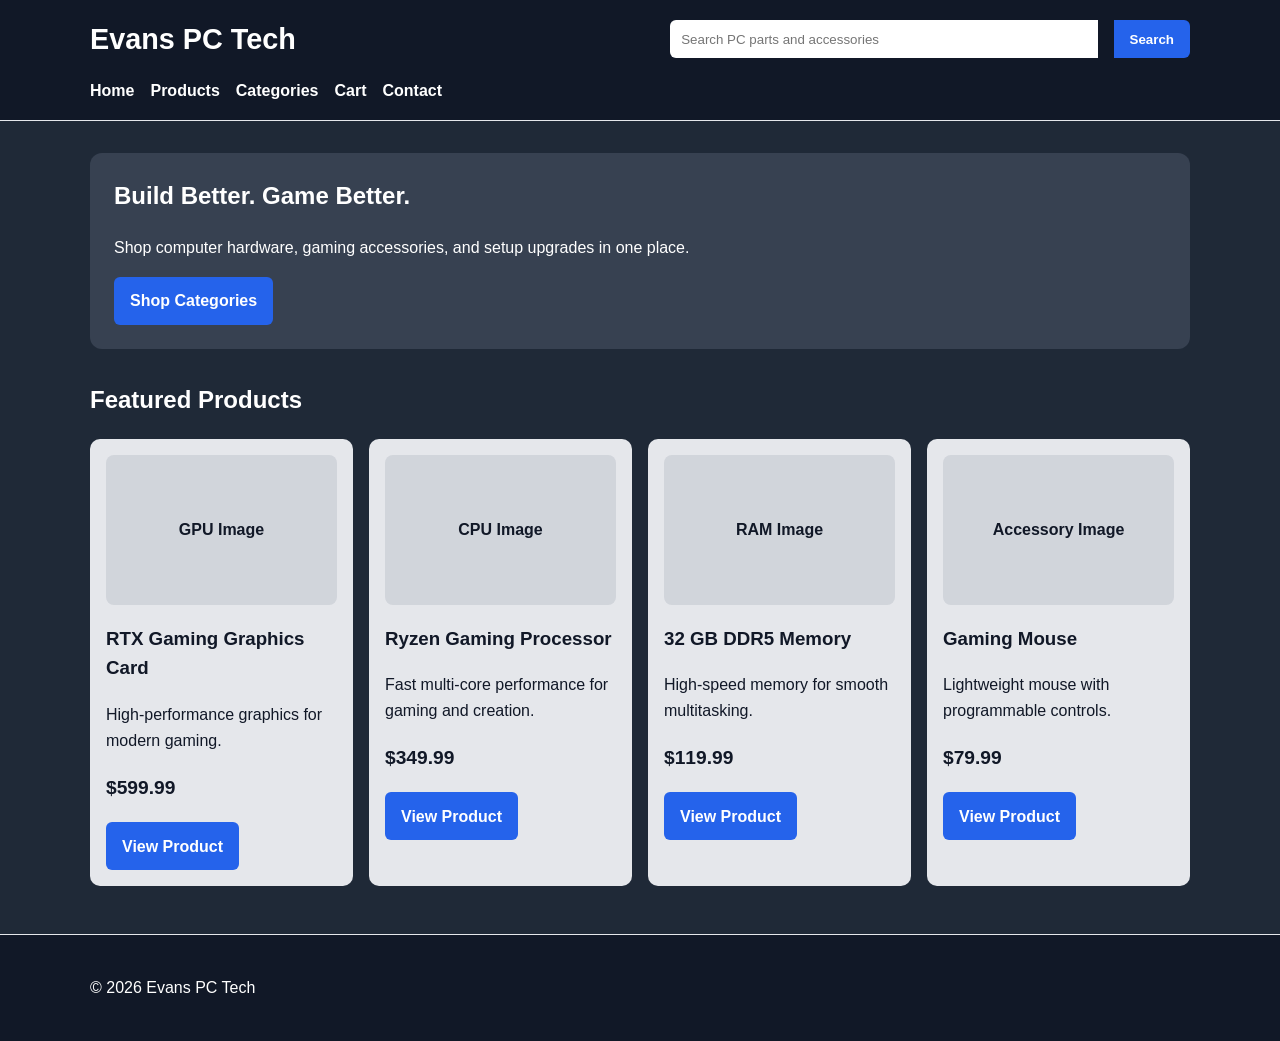
==== index.html @ f806ec55 "Add files via upload" ====
<!DOCTYPE html>
<html lang="en">
<head>
  <meta charset="UTF-8">
  <meta name="viewport" content="width=device-width, initial-scale=1.0">
  <title>Home | Evans PC Tech</title>
  <link rel="stylesheet" href="styles.css">
</head>
<body>
<header>
  <div class="header-inner">
    <div class="brand-row">
      <h1 class="site-title">Evans PC Tech</h1>
      <form class="search-bar" action="products.html" method="get">
        <label for="site-search" class="sr-only">Search products</label>
        <input id="site-search" name="q" type="search" placeholder="Search PC parts and accessories">
        <button type="submit">Search</button>
      </form>
    </div>
    <nav aria-label="Main navigation">
      <ul>
        <li><a href="index.html">Home</a></li>
        <li><a href="products.html">Products</a></li>
        <li><a href="categories.html">Categories</a></li>
        <li><a href="cart.html">Cart</a></li>
        <li><a href="contact.html">Contact</a></li>
      </ul>
    </nav>
  </div>
</header>

<main>
  <section class="hero">
    <h2>Build Better. Game Better.</h2>
    <p>Shop computer hardware, gaming accessories, and setup upgrades in one place.</p>
    <a class="button" href="categories.html">Shop Categories</a>
  </section>

  <section aria-labelledby="featured-heading">
    <h2 id="featured-heading">Featured Products</h2>
    <div class="card-grid">
      <article class="product-card">
        <div class="product-image">GPU Image</div>
        <h3>RTX Gaming Graphics Card</h3>
        <p>High-performance graphics for modern gaming.</p>
        <p class="price">$599.99</p>
        <a class="button" href="product.html">View Product</a>
      </article>
      <article class="product-card">
        <div class="product-image">CPU Image</div>
        <h3>Ryzen Gaming Processor</h3>
        <p>Fast multi-core performance for gaming and creation.</p>
        <p class="price">$349.99</p>
        <a class="button" href="product.html">View Product</a>
      </article>
      <article class="product-card">
        <div class="product-image">RAM Image</div>
        <h3>32 GB DDR5 Memory</h3>
        <p>High-speed memory for smooth multitasking.</p>
        <p class="price">$119.99</p>
        <a class="button" href="product.html">View Product</a>
      </article>
      <article class="product-card">
        <div class="product-image">Accessory Image</div>
        <h3>Gaming Mouse</h3>
        <p>Lightweight mouse with programmable controls.</p>
        <p class="price">$79.99</p>
        <a class="button" href="product.html">View Product</a>
      </article>
    </div>
  </section>

</main>
<footer>
  <div class="footer-inner">
    <p>&copy; 2026 Evans PC Tech</p>
  </div>
</footer>

</body>
</html>
---- styles.css ----
* {
    box-sizing: border-box;
}

body {
    margin: 0;
    font-family: Arial, Helvetica, sans-serif;
    background-color: #1F2937;
    color: #FFFFFF;
    line-height: 1.6;
}

a {
    color: inherit;
}

header {
    background-color: #111827;
    border-bottom: 1px solid #E5E7EB;
}

.header-inner,
main,
.footer-inner {
    width: min(1100px, 92%);
    margin: 0 auto;
}

.header-inner {
    padding: 1rem 0;
}

.brand-row {
    display: flex;
    align-items: center;
    justify-content: space-between;
    gap: 1rem;
    flex-wrap: wrap;
}

.site-title {
    margin: 0;
    font-size: 1.8rem;
}

.search-bar {
    display: flex;
    flex: 1;
    max-width: 520px;
}

.search-bar input {
    flex: 1;
    padding: 0.7rem;
    border: none;
    border-radius: 6px 0 0 6px;
}

.search-bar button {
    border-radius: 0 6px 6px 0;
}

nav ul {
    list-style: none;
    padding: 0;
    margin: 1rem 0 0;
    display: flex;
    gap: 1rem;
    flex-wrap: wrap;
}

nav a {
    text-decoration: none;
    font-weight: bold;
}

nav a:hover,
nav a:focus {
    text-decoration: underline;
}

main {
    padding: 2rem 0 3rem;
}

.hero,
.panel {
    background-color: #374151;
    border-radius: 12px;
    padding: 1.5rem;
    margin-bottom: 2rem;
}

.hero h2,
.panel h2 {
    margin-top: 0;
}

.button,
button {
    display: inline-block;
    background-color: #2563EB;
    color: #FFFFFF;
    border: none;
    padding: 0.7rem 1rem;
    border-radius: 6px;
    text-decoration: none;
    font-weight: bold;
    cursor: pointer;
}

.button:hover,
button:hover,
.button:focus,
button:focus {
    opacity: 0.9;
}

.success {
    color: #22C55E;
    font-weight: bold;
}

.card-grid {
    display: grid;
    grid-template-columns: repeat(4, 1fr);
    gap: 1rem;
}

.product-card,
.category-card {
    background-color: #E5E7EB;
    color: #111827;
    border-radius: 10px;
    padding: 1rem;
}

.product-image {
    background-color: #D1D5DB;
    min-height: 150px;
    border-radius: 8px;
    display: grid;
    place-items: center;
    margin-bottom: 1rem;
    font-weight: bold;
}

.price {
    font-size: 1.2rem;
    font-weight: bold;
}

table {
    width: 100%;
    border-collapse: collapse;
    background-color: #E5E7EB;
    color: #111827;
}

th,
td {
    padding: 0.8rem;
    border: 1px solid #9CA3AF;
    text-align: left;
}

form {
    display: grid;
    gap: 1rem;
}

.form-row {
    display: grid;
    grid-template-columns: 1fr 1fr;
    gap: 1rem;
}

label {
    font-weight: bold;
}

input,
select,
textarea {
    width: 100%;
    padding: 0.7rem;
    border: 1px solid #9CA3AF;
    border-radius: 6px;
}

footer {
    background-color: #111827;
    border-top: 1px solid #E5E7EB;
}

.footer-inner {
    padding: 1.5rem 0;
}

@media (max-width: 900px) {
    .card-grid {
        grid-template-columns: repeat(2, 1fr);
    }
}

@media (max-width: 600px) {
    .brand-row,
    nav ul {
        flex-direction: column;
        align-items: stretch;
    }

    .search-bar {
        max-width: none;
        width: 100%;
    }

    .card-grid,
    .form-row {
        grid-template-columns: 1fr;
    }

    nav ul {
        gap: 0.5rem;
    }

    table {
        font-size: 0.9rem;
    }
}

.sr-only {
    position: absolute;
    width: 1px;
    height: 1px;
    padding: 0;
    margin: -1px;
    overflow: hidden;
    clip: rect(0, 0, 0, 0);
    white-space: nowrap;
    border: 0;
}

fieldset {
    border: 1px solid #9CA3AF;
    border-radius: 8px;
    padding: 1rem;
    margin-bottom: 1.5rem;
}

legend {
    font-weight: bold;
    padding: 0 0.5rem;
}

.error-message {
    color: #FCA5A5;
    font-weight: bold;
}

.product-category {
    font-size: 0.85rem;
    font-weight: bold;
    text-transform: uppercase;
}

.checkout-layout {
    display: grid;
    grid-template-columns: 2fr 1fr;
    gap: 1.5rem;
    align-items: start;
}

.order-summary p {
    display: flex;
    justify-content: space-between;
    gap: 1rem;
}

.coupon-row {
    display: flex;
    gap: 0.5rem;
}

.coupon-row input {
    flex: 1;
}

@media (max-width: 800px) {
    .checkout-layout {
        grid-template-columns: 1fr;
    }

    .coupon-row {
        flex-direction: column;
    }
}
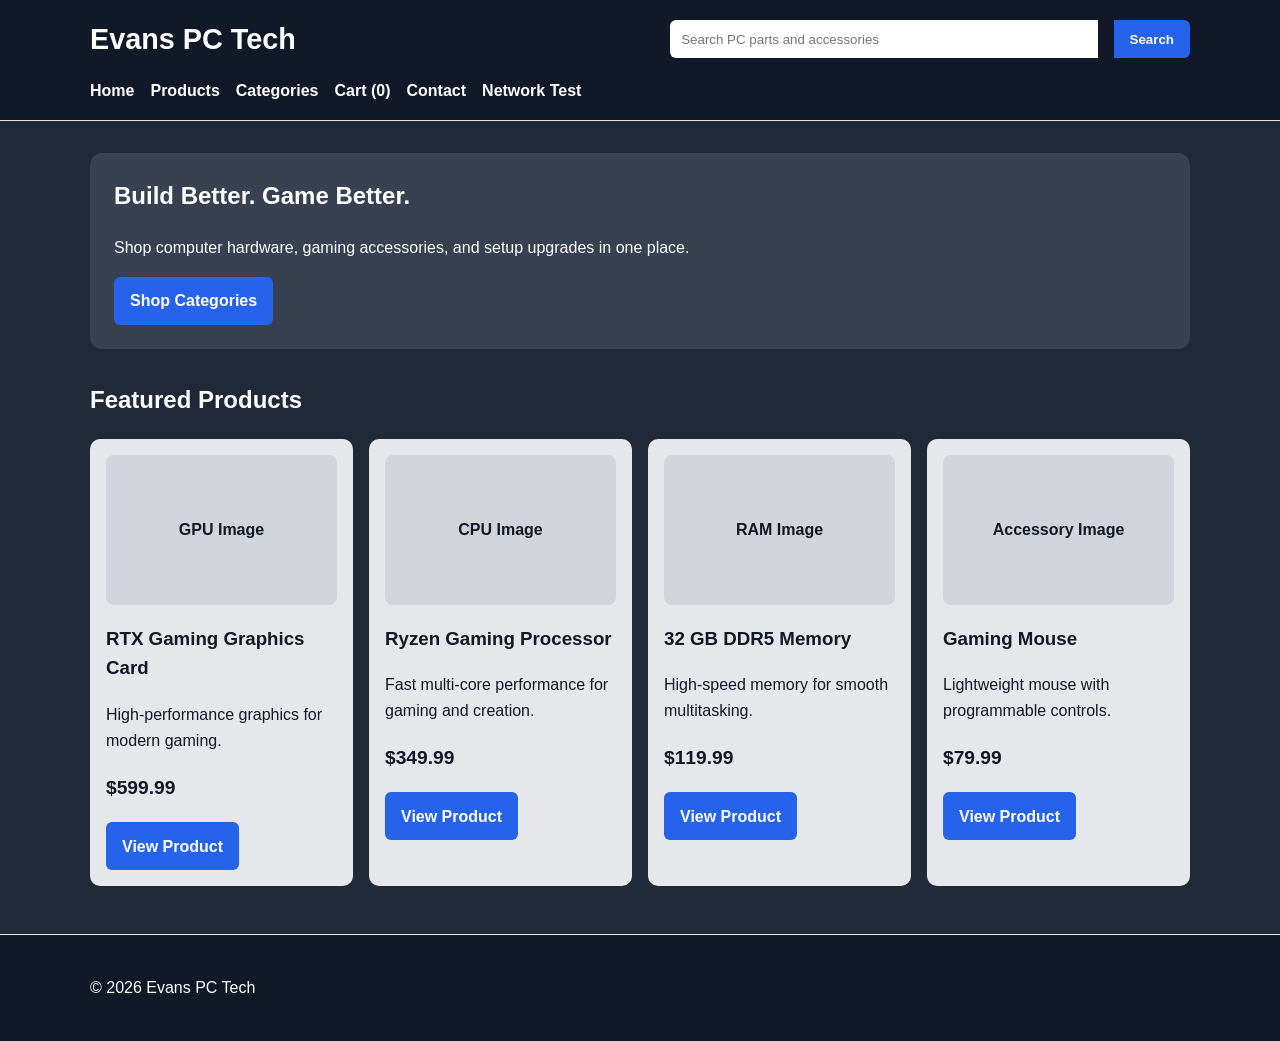
==== commit 9279d68c: "Add Network Test link and script tag to index.html" ====
--- a/index.html
+++ b/index.html
@@ -24,6 +24,7 @@
         <li><a href="categories.html">Categories</a></li>
         <li><a href="cart.html">Cart</a></li>
         <li><a href="contact.html">Contact</a></li>
+        <li><a href="network.html">Network Test</a></li>
       </ul>
     </nav>
   </div>
@@ -77,5 +78,7 @@
   </div>
 </footer>
 
+<script src="script.js"></script>
 </body>
 </html>
+
--- a/styles.css
+++ b/styles.css
@@ -295,3 +295,72 @@
         flex-direction: column;
     }
 }
+
+.stock {
+    font-weight: bold;
+}
+
+.out-of-stock {
+    color: #B91C1C;
+}
+
+button:disabled,
+.disabled-link {
+    opacity: 0.5;
+    cursor: not-allowed;
+}
+
+.disabled-link {
+    pointer-events: none;
+}
+
+.cart-feedback {
+    position: fixed;
+    right: 1rem;
+    bottom: 1rem;
+    background-color: #111827;
+    color: #FFFFFF;
+    border: 1px solid #22C55E;
+    border-radius: 8px;
+    padding: 0.9rem 1.1rem;
+    opacity: 0;
+    transform: translateY(12px);
+    transition: opacity 0.2s ease, transform 0.2s ease;
+    z-index: 1000;
+}
+
+.cart-feedback.show {
+    opacity: 1;
+    transform: translateY(0);
+}
+
+.quantity-controls {
+    display: flex;
+    align-items: center;
+    gap: 0.5rem;
+}
+
+.quantity-controls button {
+    padding: 0.35rem 0.65rem;
+}
+
+.remove-button {
+    background-color: #B91C1C;
+}
+
+.cart-actions {
+    display: flex;
+    justify-content: space-between;
+    gap: 1rem;
+    margin-top: 1rem;
+    flex-wrap: wrap;
+}
+
+.table-wrapper {
+    overflow-x: auto;
+}
+
+.empty-summary a,
+#empty-cart-message a {
+    color: #93C5FD;
+}
